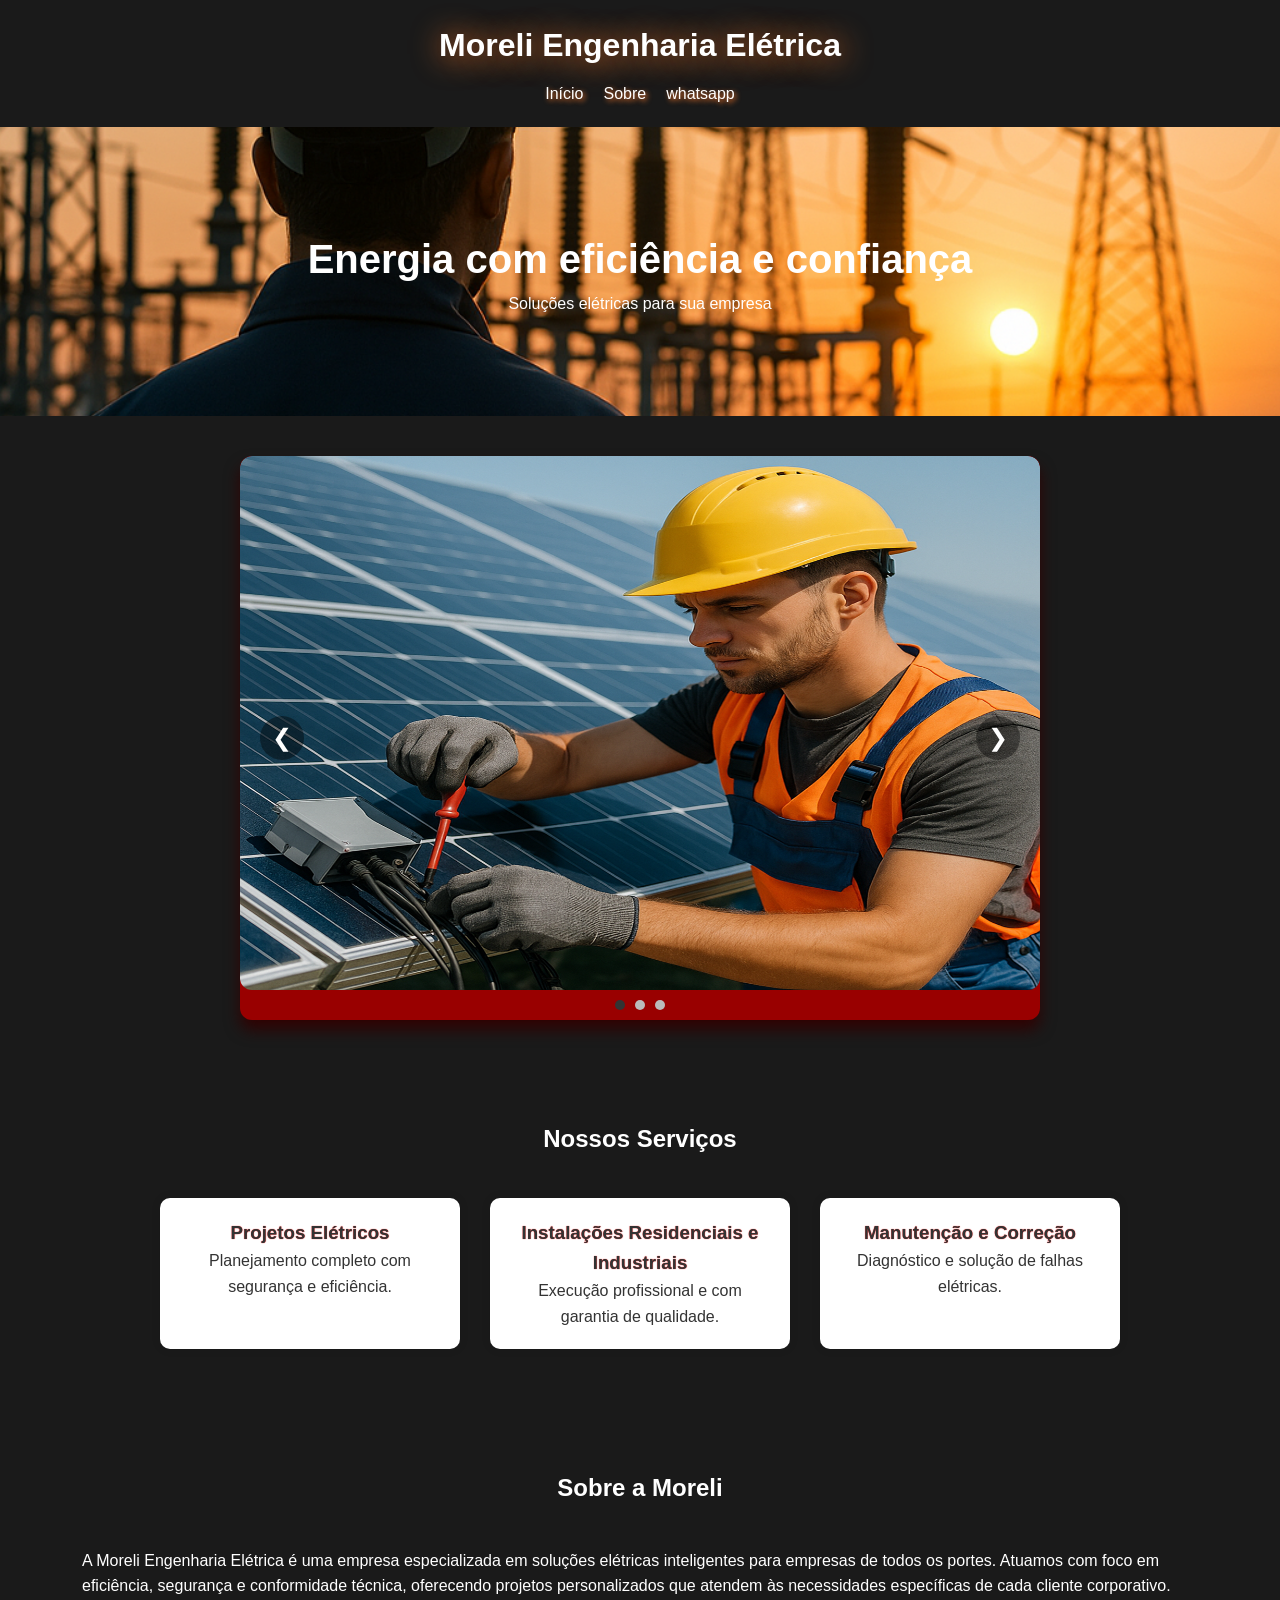
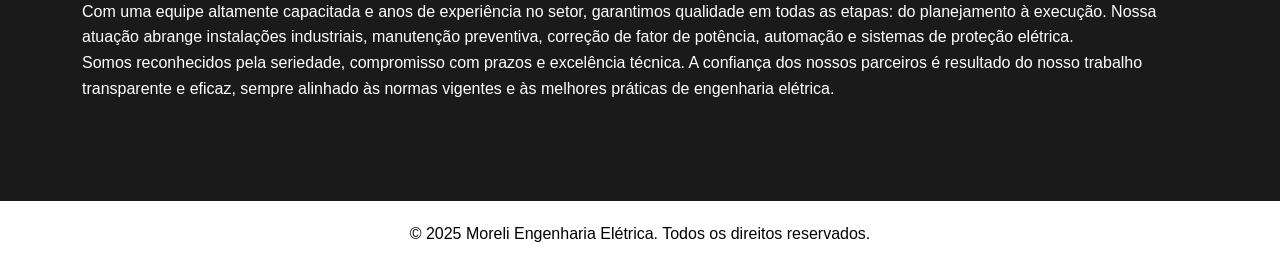
==== index.html @ f91e49c6 "Add files via upload" ====
<!DOCTYPE html>
<html lang="pt-BR">
<head>
  <meta charset="UTF-8" />
  <meta name="viewport" content="width=device-width, initial-scale=1.0" />
  <title>Moreli Engenharia Elétrica</title>
  <link rel="stylesheet" href="style.css" />
</head>
  

<body>
  <header>
    <div class="container">
      <h1>Moreli Engenharia Elétrica</h1>
      <nav>
        <ul class="menu">
          <li><a href="#">Início</a></li>
          <li><a href="Sobre.html">Sobre</a></li>
          <li><a href="https://api.whatsapp.com/send/?phone=5561981826979">whatsapp</a></li>
        </ul>
      </nav>
    </div>
  </header>

  <section class="banner">
    <div class="container">
      <h2>Energia com eficiência e confiança</h2>
      <p>Soluções elétricas para sua empresa</p>
    </div>
  </section>
  <div style="width: 80%; text-align: center; margin: auto;">
  <section class="carousel-container">
    <ul class="carousel">
        
      <li><a href="#"><img src="001.png" alt="banner"></a></li>
      <li><a href="#"><img src="002.png"alt="banner"></a></li>
      <li><a href="#"><img src="003.png"alt="banner"></a></li>
   
    
    </ul>

    <div class="buttons">
      <button id="prev">&#10094;</button>
      <button id="next">&#10095;</button>
    </div>

    <div class="indicators" id="indicators"></div>
  </section>
      </div>

  <section id="servicos" class="servicos">
    <div class="container">
      <h2 style=" color: white;">Nossos Serviços</h2>
      <div class="grid">
        <div class="servico">
          <h3>Projetos Elétricos</h3>
          <p>Planejamento completo com segurança e eficiência.</p>
        </div>
        <div class="servico">
          <h3>Instalações Residenciais e Industriais</h3>
          <p>Execução profissional e com garantia de qualidade.</p>
        </div>
        <div class="servico">
          <h3>Manutenção e Correção</h3>
          <p>Diagnóstico e solução de falhas elétricas.</p>
        </div>
      </div>
    </div>
  </section>

  <section id="sobre" class="sobre">
    <div  class="container">
      <h2>Sobre a Moreli</h2>
     <p>A Moreli Engenharia Elétrica é uma empresa especializada em soluções elétricas inteligentes para empresas de todos os portes. Atuamos com foco em eficiência, segurança e conformidade técnica, oferecendo projetos personalizados que atendem às necessidades específicas de cada cliente corporativo.</p>
    <p>Com uma equipe altamente capacitada e anos de experiência no setor, garantimos qualidade em todas as etapas: do planejamento à execução. Nossa atuação abrange instalações industriais, manutenção preventiva, correção de fator de potência, automação e sistemas de proteção elétrica.</p>
        <p>Somos reconhecidos pela seriedade, compromisso com prazos e excelência técnica. A confiança dos nossos parceiros é resultado do nosso trabalho transparente e eficaz, sempre alinhado às normas vigentes e às melhores práticas de engenharia elétrica.
        </p>
    </div>
  </section>

  <footer>
    <div class="container">
      <p>&copy; 2025 Moreli Engenharia Elétrica. Todos os direitos reservados.</p>
    </div>
  </footer>

   <script>
    const carousel = document.querySelector('.carousel');
    const indicatorsContainer = document.getElementById('indicators');
    const slides = document.querySelectorAll('.carousel li');
    const totalSlides = slides.length;
    let currentIndex = 0;

    // Criar indicadores
    for (let i = 0; i < totalSlides; i++) {
      const dot = document.createElement('span');
      dot.classList.add('indicator');
      if (i === 0) dot.classList.add('active');
      dot.addEventListener('click', () => goToSlide(i));
      indicatorsContainer.appendChild(dot);
    }

    function updateCarousel() {
      carousel.style.transform = `translateX(-${currentIndex * 100}%)`;
      document.querySelectorAll('.indicator').forEach((dot, i) => {
        dot.classList.toggle('active', i === currentIndex);
      });
    }

    function goToSlide(index) {
      currentIndex = index;
      updateCarousel();
    }

    document.getElementById('prev').addEventListener('click', () => {
      currentIndex = (currentIndex - 1 + totalSlides) % totalSlides;
      updateCarousel();
    });

    document.getElementById('next').addEventListener('click', () => {
      currentIndex = (currentIndex + 1) % totalSlides;
      updateCarousel();
    });
  </script>
      
</body>
</html>
---- style.css ----
* {
  margin: 0;
  padding: 0;
  box-sizing: border-box;
}

body {
  font-family: 'Segoe UI', sans-serif;
  color: #333;
  background-color: #1a1a1a;
  line-height: 1.6;
}

.container {
  width: 90%;
  max-width: 1200px;
  margin: auto;
}

header {
  background-color: #1a1a1a;
  color: black;
  padding: 20px 0;
  text-align: center;
}

header h1 {
  margin-bottom: 10px;
  color: white;;
  text-shadow: 2px 2px 30px #FE7929;
}

nav .menu {
  display: flex;
  justify-content: center; /* centraliza horizontalmente */
  gap: 20px;
  list-style: none;
  padding: 0;
  margin: 0;
}


nav .menu li a {
  color: white;
  text-decoration: none;
  transition: color 0.3s;
 text-shadow: 2px 2px 5px #FE7929;
}

nav .menu li a:hover {
  color: #f5d142;
}

.banner {
  background: url('banner-eletrica.png') center/cover no-repeat;
  color: white;
  text-align: center;
  padding: 100px 20px;
}

.banner h2 {
  font-size: 2.5em;
}
.sobre {
    color: white;
}

.servicos, .sobre {
  padding: 60px 20px;
}

.servicos h2, .sobre h2 {
  text-align: center;
  margin-bottom: 40px;
}

.grid {
  display: flex;
  flex-wrap: wrap;
  gap: 30px;
  justify-content: center;
}

.servico {
  background-color: white;
  padding: 20px;
  border-radius: 10px;
  box-shadow: 0 0 10px rgba(0,0,0,0.1);
  width: 300px;
  text-align: center;
}
.servico h3 {
     text-shadow: 0px 0px 1px red;
}

footer {
  background-color: white;
  color:black;
  text-align: center;
  padding: 20px 0;
  margin-top: 40px;
}

@media (max-width: 768px) {
  .grid {
    flex-direction: column;
    align-items: center;
  }

  .banner h2 {
    font-size: 2em;
  }
}
/* carrossel */

     
  
    .carousel-container {
      position: relative;
      max-width: 800px;
      margin: 40px auto;
      overflow: hidden;
      border-radius: 12px;
      box-shadow: 0 10px 15px rgba(50, 0, 0, 0.9);
      background: #990000;
    }

    .carousel {
      display: flex;
      transition: transform 0.3s ease-in-out;
    }

    .carousel li {
      list-style: none;
      min-width: 100%;
      box-sizing: border-box;
    }

    .carousel li a img {
      width: 100%;
      display: block;
      border-radius: 12px;
    }

    .buttons {
      position: absolute;
      top: 50%;
      width: 100%;
      display: flex;
      justify-content: space-between;
      transform: translateY(-50%);
      padding: 0 20px;
    }

    .buttons button {
      background-color: rgba(0,0,0,0.4);
      border: none;
      color: white;
      font-size: 24px;
      padding: 8px 12px;
      cursor: pointer;
      border-radius: 50%;
    }

    .indicators {
      display: flex;
      justify-content: center;
      margin: 10px 0;
    }

    .indicator {
      height: 10px;
      width: 10px;
      margin: 0 5px;
      background-color: #bbb;
      border-radius: 50%;
      display: inline-block;
      cursor: pointer;
      transition: background-color 0.3s ease;
    }

    .indicator.active {
      background-color: #333;
    }
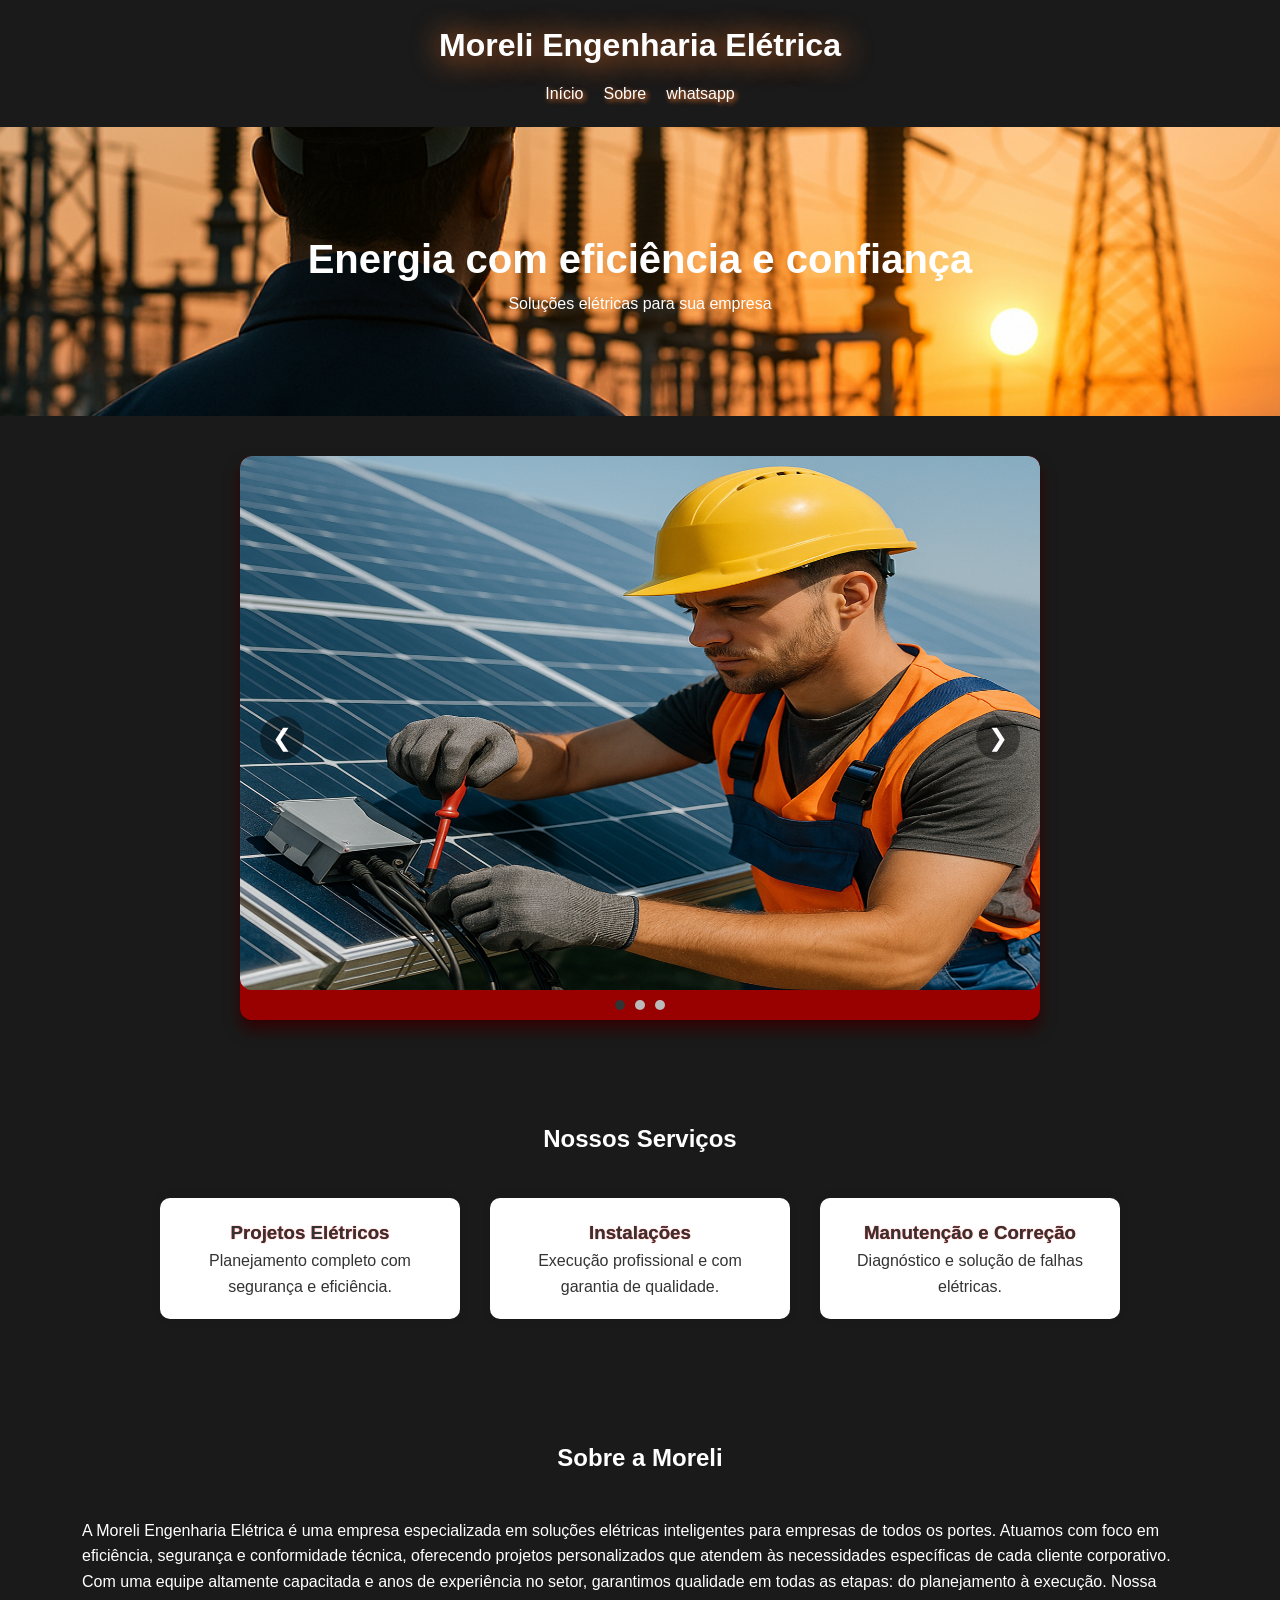
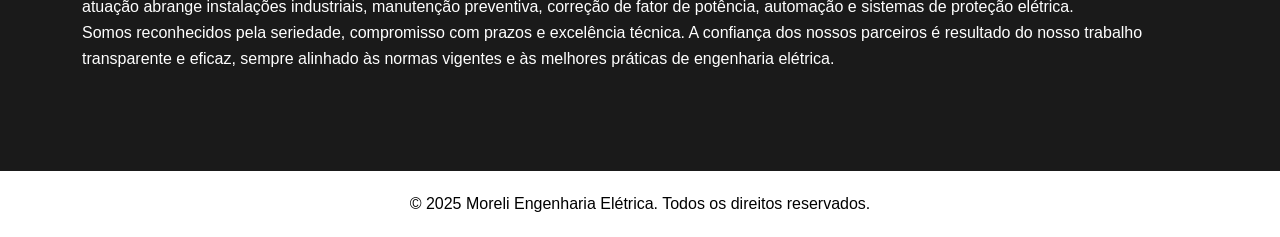
==== commit 9b8f609f: "Update index.html" ====
--- a/index.html
+++ b/index.html
@@ -14,7 +14,7 @@
       <h1>Moreli Engenharia Elétrica</h1>
       <nav>
         <ul class="menu">
-          <li><a href="#">Início</a></li>
+          <li><a href="index.html">Início</a></li>
           <li><a href="Sobre.html">Sobre</a></li>
           <li><a href="https://api.whatsapp.com/send/?phone=5561981826979">whatsapp</a></li>
         </ul>
@@ -28,7 +28,7 @@
       <p>Soluções elétricas para sua empresa</p>
     </div>
   </section>
-  <div style="width: 80%; text-align: center; margin: auto;">
+  <div style="width: 90%; text-align: center; margin: auto;">
   <section class="carousel-container">
     <ul class="carousel">
         
@@ -57,7 +57,7 @@
           <p>Planejamento completo com segurança e eficiência.</p>
         </div>
         <div class="servico">
-          <h3>Instalações Residenciais e Industriais</h3>
+          <h3>Instalações</h3>
           <p>Execução profissional e com garantia de qualidade.</p>
         </div>
         <div class="servico">
